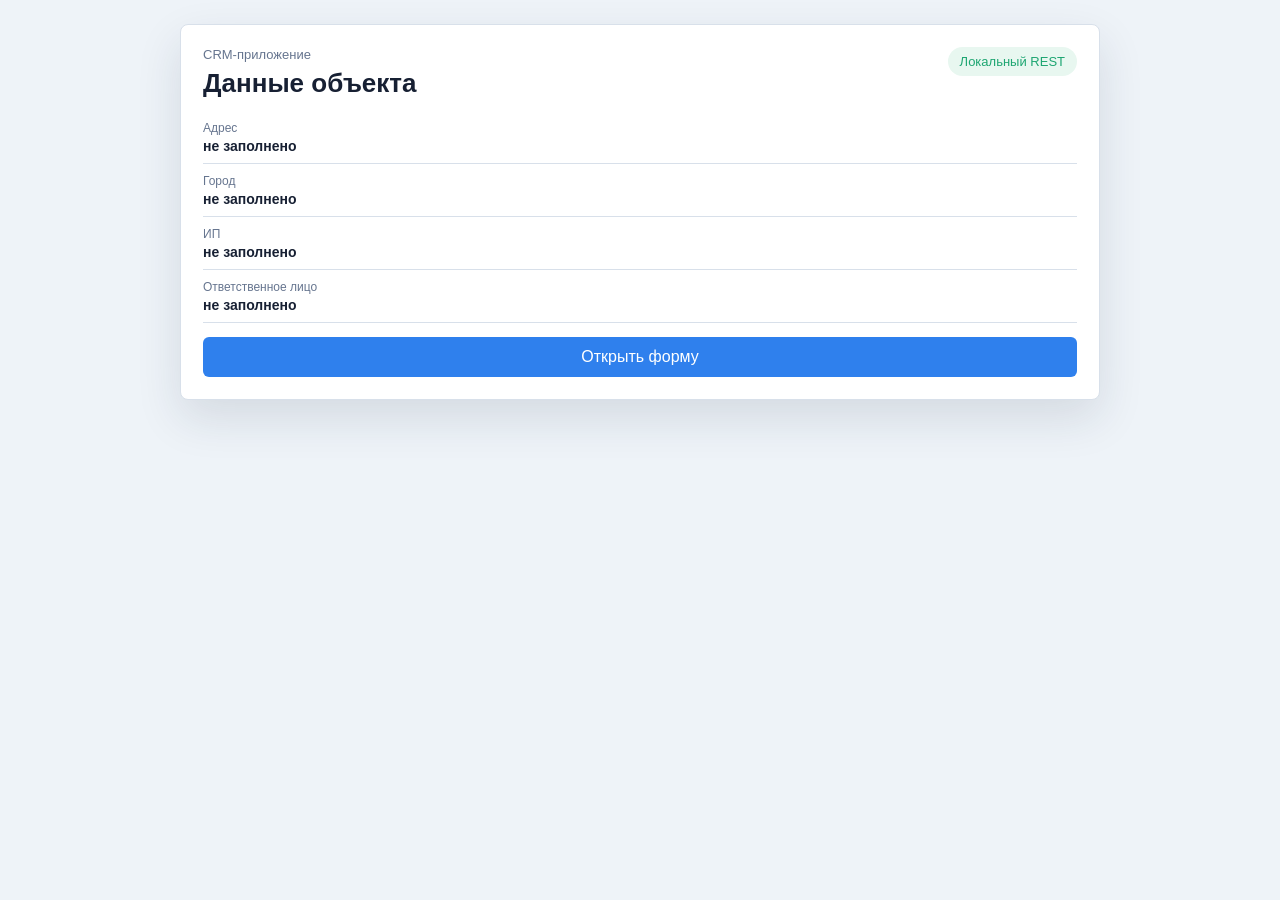
==== templates/index.html @ 55cd29e5 "Serve app shell through serverless handler" ====
<!doctype html>
<html lang="ru">
  <head>
    <meta charset="utf-8">
    <meta name="viewport" content="width=device-width, initial-scale=1">
    <title>Зависимые поля Bitrix24</title>
    <link rel="stylesheet" href="/styles.css">
  </head>
  <body>
    <main class="app-shell">
      <section class="panel" aria-labelledby="app-title">
        <div class="panel-header">
          <div>
            <p class="eyebrow">CRM-приложение</p>
            <h1 id="app-title">Данные объекта</h1>
          </div>
          <span class="status" id="connection-status">Загрузка</span>
        </div>

        <section class="button-mode" id="button-mode" hidden>
          <div class="summary-list">
            <div>
              <span>Адрес</span>
              <strong id="summary-address">не заполнено</strong>
            </div>
            <div>
              <span>Город</span>
              <strong id="summary-city">не заполнено</strong>
            </div>
            <div>
              <span>ИП</span>
              <strong id="summary-ip">не заполнено</strong>
            </div>
            <div>
              <span>Ответственное лицо</span>
              <strong id="summary-responsible">не заполнено</strong>
            </div>
          </div>
          <button type="button" class="button primary full-width" id="open-form-button">Открыть форму</button>
        </section>

        <form id="dependent-fields-form" class="field-grid" hidden>
          <label class="field deal-field" id="deal-id-wrapper">
            <span>ID сделки</span>
            <div class="inline-control">
              <input id="deal-id-field" name="dealId" type="number" inputmode="numeric" placeholder="Например 721747">
              <button type="button" class="button secondary" id="load-deal-button">Загрузить</button>
            </div>
          </label>

          <label class="field">
            <span>Поиск клиента</span>
            <div class="inline-control">
              <input id="client-search-field" name="clientSearch" type="search" placeholder="Название компании">
              <button type="button" class="button secondary" id="search-client-button">Найти</button>
            </div>
          </label>

          <label class="field">
            <span>Клиент</span>
            <select id="client-field" name="client" required>
              <option value="">Найдите или загрузите клиента</option>
            </select>
          </label>

          <label class="field">
            <span>Адрес объекта инфо</span>
            <select id="address-field" name="address" required disabled>
              <option value="">Сначала выберите клиента</option>
            </select>
          </label>

          <label class="field">
            <span>Город</span>
            <input id="city-field" name="city" type="text" readonly placeholder="Заполнится после выбора адреса">
          </label>

          <label class="field">
            <span>Наименование ИП инфо</span>
            <input id="ip-name-field" name="ipName" type="text" readonly placeholder="Заполнится после выбора адреса">
          </label>

          <label class="field">
            <span>Ответственное лицо ИП инфо</span>
            <input id="ip-responsible-field" name="ipResponsible" type="text" readonly placeholder="Заполнится после выбора адреса">
          </label>

          <div class="actions">
            <button type="button" class="button secondary" id="reset-button">Очистить</button>
            <button type="submit" class="button primary" id="save-button">Сохранить в сделку</button>
          </div>
        </form>

        <div class="result" id="result-panel" hidden>
          <div class="result-header">
            <strong>Результат</strong>
            <button type="button" class="link-button" id="close-result-button">Закрыть</button>
          </div>
          <pre id="result-output"></pre>
        </div>
      </section>
    </main>

    <script src="/app.js"></script>
  </body>
</html>
---- styles.css ----
:root {
  --bg: #eef3f8;
  --panel: #ffffff;
  --text: #172033;
  --muted: #66758f;
  --line: #d8e0ea;
  --blue: #2f80ed;
  --blue-dark: #1c64c8;
  --green: #1ea672;
  --red: #d64545;
  --shadow: 0 18px 46px rgba(28, 42, 68, 0.12);
}

* {
  box-sizing: border-box;
}

[hidden] {
  display: none !important;
}

body {
  margin: 0;
  min-height: 100vh;
  background: var(--bg);
  color: var(--text);
  font-family: Arial, Helvetica, sans-serif;
}

.app-shell {
  display: flex;
  align-items: flex-start;
  justify-content: center;
  min-height: 100vh;
  padding: 24px;
}

.panel {
  width: min(920px, 100%);
  background: var(--panel);
  border: 1px solid var(--line);
  border-radius: 8px;
  box-shadow: var(--shadow);
  padding: 22px;
}

.install-panel {
  width: min(680px, 100%);
}

.panel-header {
  display: flex;
  align-items: flex-start;
  justify-content: space-between;
  gap: 16px;
  margin-bottom: 22px;
}

.eyebrow {
  margin: 0 0 6px;
  color: var(--muted);
  font-size: 13px;
}

h1 {
  margin: 0;
  font-size: 26px;
  font-weight: 700;
}

.status {
  min-width: 116px;
  border-radius: 999px;
  padding: 7px 12px;
  background: #e8f7f0;
  color: var(--green);
  font-size: 13px;
  text-align: center;
  white-space: nowrap;
}

.status.error {
  background: #ffecec;
  color: var(--red);
}

.field-grid {
  display: grid;
  grid-template-columns: repeat(2, minmax(0, 1fr));
  gap: 16px;
}

.button-mode {
  display: grid;
  gap: 14px;
}

.summary-list {
  display: grid;
  gap: 10px;
}

.summary-list div {
  display: grid;
  gap: 3px;
  border-bottom: 1px solid var(--line);
  padding-bottom: 9px;
}

.summary-list span {
  color: var(--muted);
  font-size: 12px;
}

.summary-list strong {
  color: var(--text);
  font-size: 14px;
  font-weight: 600;
}

.full-width {
  width: 100%;
}

.deal-field {
  display: none;
}

.deal-field.visible {
  display: grid;
}

.field {
  display: grid;
  gap: 7px;
  min-width: 0;
}

.field span {
  color: var(--muted);
  font-size: 13px;
}

select,
input {
  width: 100%;
  min-height: 42px;
  border: 1px solid var(--line);
  border-radius: 6px;
  background: #fff;
  color: var(--text);
  font: inherit;
  padding: 0 12px;
}

.inline-control {
  display: grid;
  grid-template-columns: minmax(0, 1fr) auto;
  gap: 8px;
}

select:disabled,
input:read-only {
  background: #f7f9fc;
}

select:focus,
input:focus,
button:focus-visible {
  outline: 3px solid rgba(47, 128, 237, 0.2);
  outline-offset: 1px;
}

.actions {
  display: flex;
  align-items: center;
  justify-content: flex-end;
  grid-column: 1 / -1;
  gap: 10px;
  padding-top: 6px;
}

.button {
  min-height: 40px;
  border: 0;
  border-radius: 6px;
  padding: 0 18px;
  font: inherit;
  cursor: pointer;
}

.button.primary {
  background: var(--blue);
  color: #fff;
}

.button.primary:hover {
  background: var(--blue-dark);
}

.button.secondary {
  background: #edf2f7;
  color: var(--text);
}

.result {
  margin-top: 18px;
  border: 1px solid var(--line);
  border-radius: 8px;
  overflow: hidden;
}

.result-header {
  display: flex;
  align-items: center;
  justify-content: space-between;
  gap: 12px;
  border-bottom: 1px solid var(--line);
  padding: 12px 14px;
}

.link-button {
  border: 0;
  background: transparent;
  color: var(--blue);
  cursor: pointer;
  font: inherit;
  padding: 0;
}

pre {
  margin: 0;
  max-height: 260px;
  overflow: auto;
  background: #f8fafc;
  padding: 14px;
  font-size: 13px;
  line-height: 1.45;
}

@media (max-width: 720px) {
  .app-shell {
    padding: 12px;
  }

  .panel {
    padding: 16px;
  }

  .panel-header,
  .actions {
    align-items: stretch;
    flex-direction: column;
  }

  .field-grid {
    grid-template-columns: 1fr;
  }

  .inline-control {
    grid-template-columns: 1fr;
  }
}
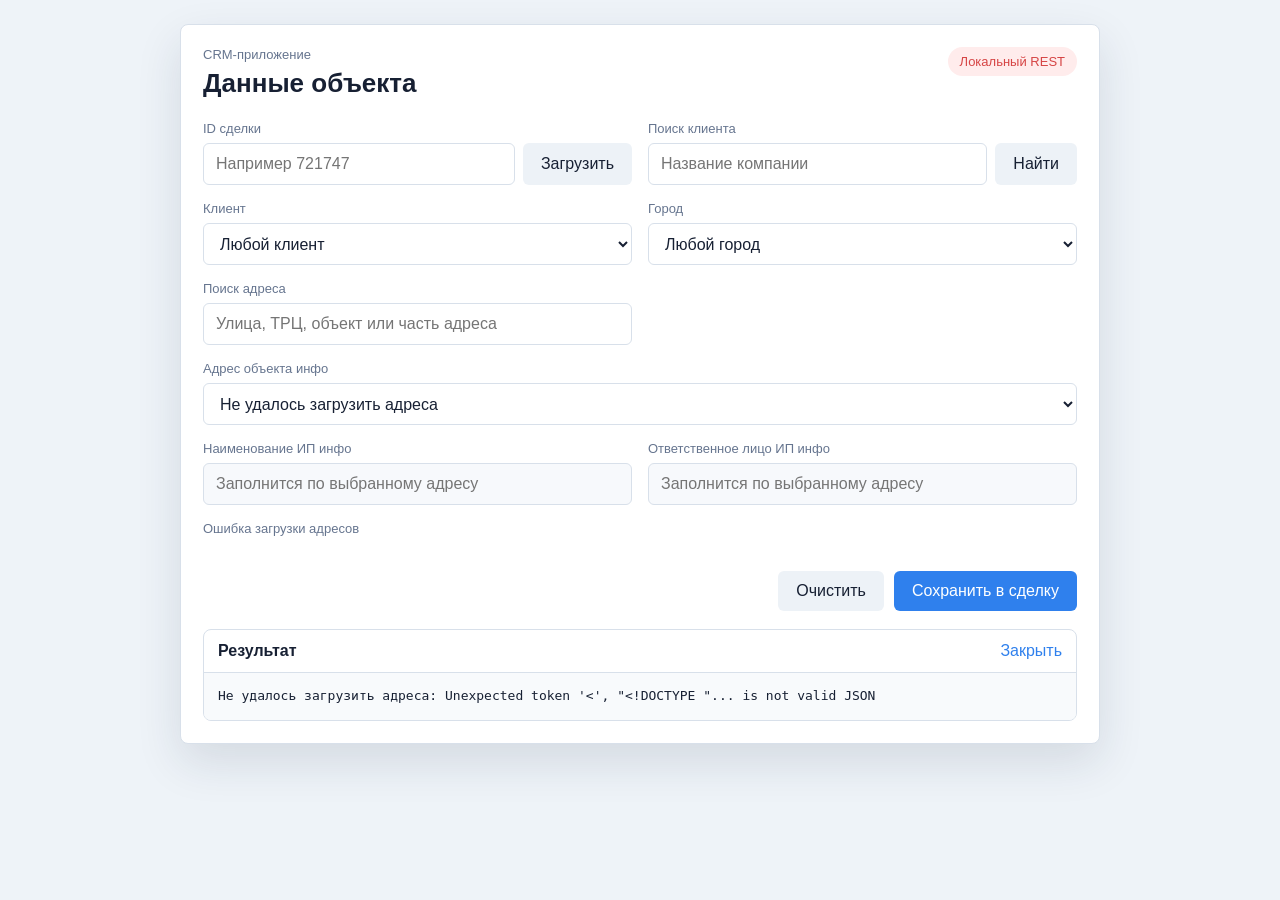
==== commit 2ce18a4a: "Improve dependent field filtering" ====
--- a/templates/index.html
+++ b/templates/index.html
@@ -58,32 +58,41 @@
 
           <label class="field">
             <span>Клиент</span>
-            <select id="client-field" name="client" required>
-              <option value="">Найдите или загрузите клиента</option>
-            </select>
-          </label>
-
-          <label class="field">
-            <span>Адрес объекта инфо</span>
-            <select id="address-field" name="address" required disabled>
-              <option value="">Сначала выберите клиента</option>
+            <select id="client-field" name="client">
+              <option value="">Любой клиент</option>
             </select>
           </label>
 
           <label class="field">
             <span>Город</span>
-            <input id="city-field" name="city" type="text" readonly placeholder="Заполнится после выбора адреса">
+            <select id="city-field" name="city">
+              <option value="">Любой город</option>
+            </select>
+          </label>
+
+          <label class="field">
+            <span>Поиск адреса</span>
+            <input id="address-search-field" name="addressSearch" type="search" placeholder="Улица, ТРЦ, объект или часть адреса">
+          </label>
+
+          <label class="field full-row">
+            <span>Адрес объекта инфо</span>
+            <select id="address-field" name="address" required>
+              <option value="">Загрузка адресов...</option>
+            </select>
           </label>
 
           <label class="field">
             <span>Наименование ИП инфо</span>
-            <input id="ip-name-field" name="ipName" type="text" readonly placeholder="Заполнится после выбора адреса">
+            <input id="ip-name-field" name="ipName" type="text" readonly placeholder="Заполнится по выбранному адресу">
           </label>
 
           <label class="field">
             <span>Ответственное лицо ИП инфо</span>
-            <input id="ip-responsible-field" name="ipResponsible" type="text" readonly placeholder="Заполнится после выбора адреса">
+            <input id="ip-responsible-field" name="ipResponsible" type="text" readonly placeholder="Заполнится по выбранному адресу">
           </label>
+
+          <div class="meta-line full-row" id="filter-status">Подбираем варианты</div>
 
           <div class="actions">
             <button type="button" class="button secondary" id="reset-button">Очистить</button>
--- a/styles.css
+++ b/styles.css
@@ -35,6 +35,22 @@
   padding: 24px;
 }
 
+body.bitrix-frame {
+  background: transparent;
+}
+
+body.bitrix-frame .app-shell {
+  min-height: auto;
+  padding: 0;
+}
+
+body.bitrix-frame .panel {
+  border: 0;
+  border-radius: 0;
+  box-shadow: none;
+  padding: 12px 0 0;
+}
+
 .panel {
   width: min(920px, 100%);
   background: var(--panel);
@@ -136,6 +152,11 @@
   min-width: 0;
 }
 
+.full-row,
+.meta-line {
+  grid-column: 1 / -1;
+}
+
 .field span {
   color: var(--muted);
   font-size: 13px;
@@ -159,6 +180,12 @@
   gap: 8px;
 }
 
+.meta-line {
+  min-height: 28px;
+  color: var(--muted);
+  font-size: 13px;
+}
+
 select:disabled,
 input:read-only {
   background: #f7f9fc;
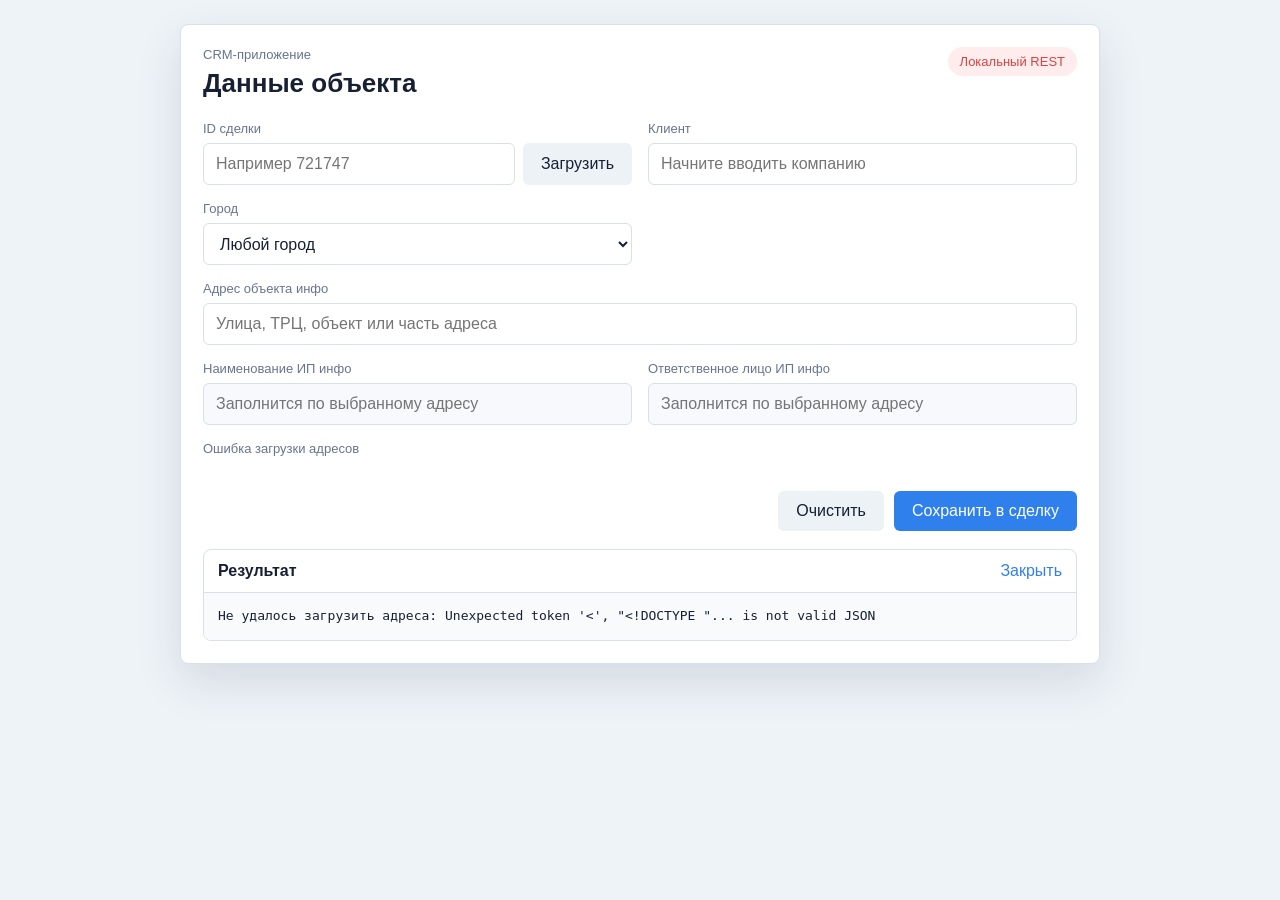
==== commit 8a3cd802: "Use lookup inputs for client and address" ====
--- a/templates/index.html
+++ b/templates/index.html
@@ -49,18 +49,14 @@
           </label>
 
           <label class="field">
-            <span>Поиск клиента</span>
-            <div class="inline-control">
-              <input id="client-search-field" name="clientSearch" type="search" placeholder="Название компании">
-              <button type="button" class="button secondary" id="search-client-button">Найти</button>
+            <span>Клиент</span>
+            <div class="lookup" id="client-lookup">
+              <input id="client-combobox-field" type="search" autocomplete="off" placeholder="Начните вводить компанию">
+              <select id="client-field" name="client" class="native-value" tabindex="-1" aria-hidden="true">
+                <option value="">Любой клиент</option>
+              </select>
+              <div class="lookup-menu" id="client-options" hidden></div>
             </div>
-          </label>
-
-          <label class="field">
-            <span>Клиент</span>
-            <select id="client-field" name="client">
-              <option value="">Любой клиент</option>
-            </select>
           </label>
 
           <label class="field">
@@ -70,16 +66,15 @@
             </select>
           </label>
 
-          <label class="field">
-            <span>Поиск адреса</span>
-            <input id="address-search-field" name="addressSearch" type="search" placeholder="Улица, ТРЦ, объект или часть адреса">
-          </label>
-
           <label class="field full-row">
             <span>Адрес объекта инфо</span>
-            <select id="address-field" name="address" required>
-              <option value="">Загрузка адресов...</option>
-            </select>
+            <div class="lookup" id="address-lookup">
+              <input id="address-combobox-field" type="search" autocomplete="off" placeholder="Улица, ТРЦ, объект или часть адреса">
+              <select id="address-field" name="address" class="native-value" tabindex="-1" aria-hidden="true">
+                <option value="">Загрузка адресов...</option>
+              </select>
+              <div class="lookup-menu" id="address-options" hidden></div>
+            </div>
           </label>
 
           <label class="field">
--- a/styles.css
+++ b/styles.css
@@ -180,6 +180,68 @@
   gap: 8px;
 }
 
+.lookup {
+  position: relative;
+}
+
+.native-value {
+  display: none;
+}
+
+.lookup-menu {
+  position: absolute;
+  z-index: 20;
+  top: calc(100% + 4px);
+  left: 0;
+  right: 0;
+  max-height: 280px;
+  overflow: auto;
+  border: 1px solid var(--line);
+  border-radius: 6px;
+  background: #fff;
+  box-shadow: 0 12px 30px rgba(28, 42, 68, 0.18);
+  padding: 6px 0;
+}
+
+.lookup-option {
+  display: grid;
+  width: 100%;
+  min-height: 56px;
+  border: 0;
+  border-radius: 0;
+  background: transparent;
+  color: var(--text);
+  cursor: pointer;
+  font: inherit;
+  gap: 4px;
+  padding: 9px 14px;
+  text-align: left;
+}
+
+.lookup-option:hover,
+.lookup-option:focus-visible {
+  background: #eef5ff;
+  outline: none;
+}
+
+.lookup-option strong {
+  overflow: hidden;
+  font-size: 14px;
+  font-weight: 500;
+  text-overflow: ellipsis;
+  white-space: nowrap;
+}
+
+.lookup-option span,
+.lookup-empty {
+  color: var(--muted);
+  font-size: 12px;
+}
+
+.lookup-empty {
+  padding: 12px 14px;
+}
+
 .meta-line {
   min-height: 28px;
   color: var(--muted);
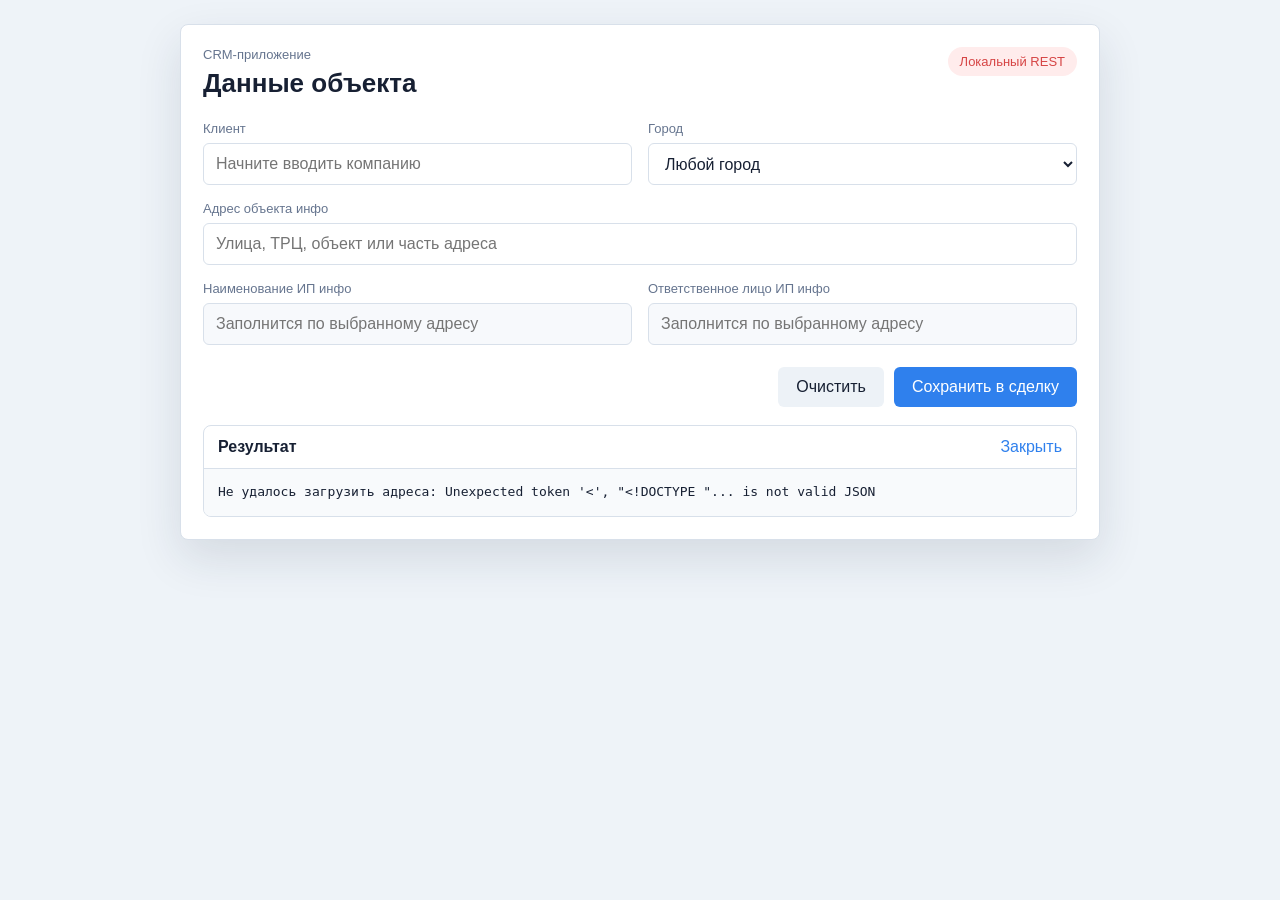
==== commit 56fa9147: "Hide technical deal and status fields" ====
--- a/templates/index.html
+++ b/templates/index.html
@@ -40,14 +40,6 @@
         </section>
 
         <form id="dependent-fields-form" class="field-grid" hidden>
-          <label class="field deal-field" id="deal-id-wrapper">
-            <span>ID сделки</span>
-            <div class="inline-control">
-              <input id="deal-id-field" name="dealId" type="number" inputmode="numeric" placeholder="Например 721747">
-              <button type="button" class="button secondary" id="load-deal-button">Загрузить</button>
-            </div>
-          </label>
-
           <label class="field">
             <span>Клиент</span>
             <div class="lookup" id="client-lookup">
@@ -87,8 +79,6 @@
             <input id="ip-responsible-field" name="ipResponsible" type="text" readonly placeholder="Заполнится по выбранному адресу">
           </label>
 
-          <div class="meta-line full-row" id="filter-status">Подбираем варианты</div>
-
           <div class="actions">
             <button type="button" class="button secondary" id="reset-button">Очистить</button>
             <button type="submit" class="button primary" id="save-button">Сохранить в сделку</button>
--- a/styles.css
+++ b/styles.css
@@ -138,22 +138,13 @@
   width: 100%;
 }
 
-.deal-field {
-  display: none;
-}
-
-.deal-field.visible {
-  display: grid;
-}
-
 .field {
   display: grid;
   gap: 7px;
   min-width: 0;
 }
 
-.full-row,
-.meta-line {
+.full-row {
   grid-column: 1 / -1;
 }
 
@@ -242,12 +233,6 @@
   padding: 12px 14px;
 }
 
-.meta-line {
-  min-height: 28px;
-  color: var(--muted);
-  font-size: 13px;
-}
-
 select:disabled,
 input:read-only {
   background: #f7f9fc;
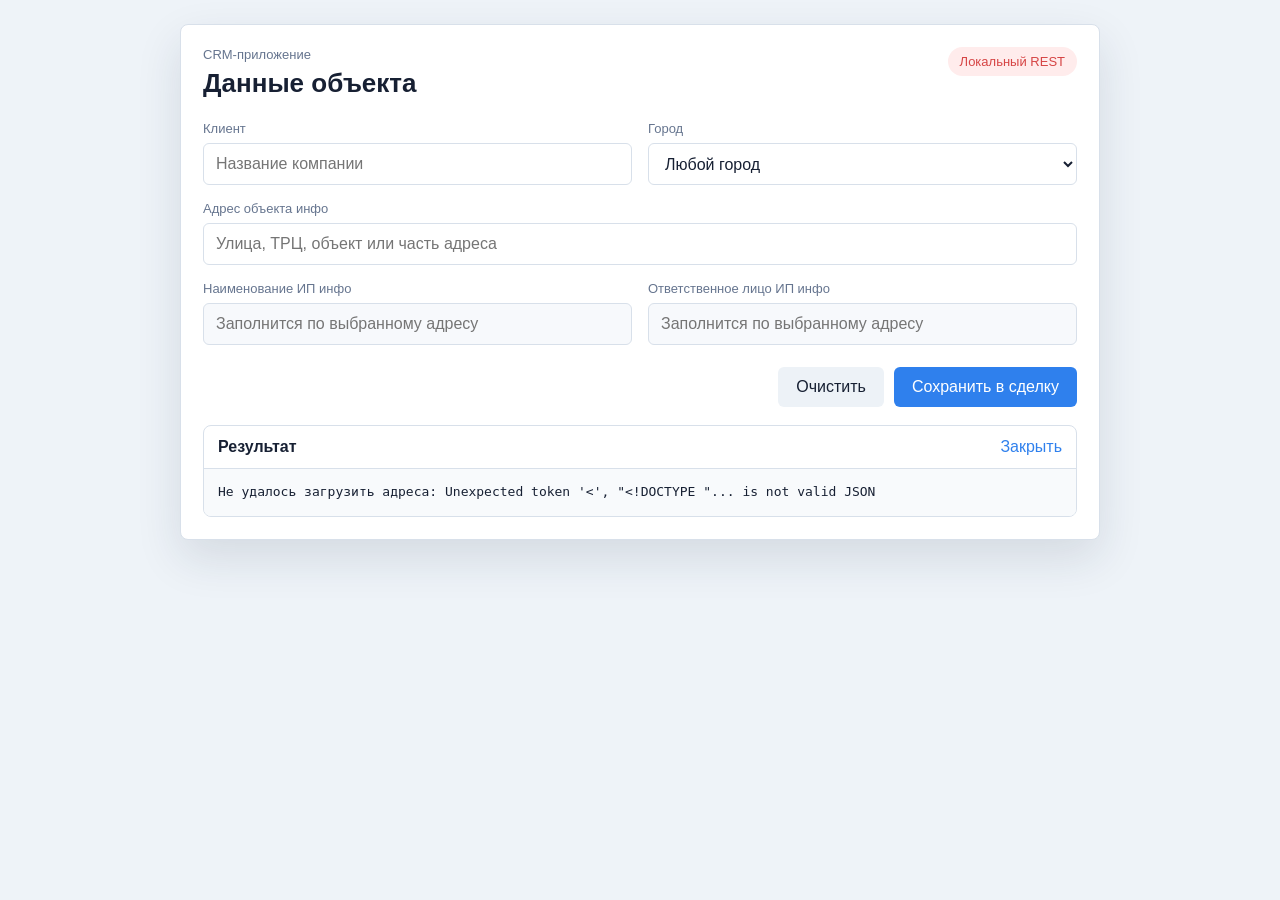
==== commit 646dab0a: "Polish lookup placeholder and save result" ====
--- a/templates/index.html
+++ b/templates/index.html
@@ -43,7 +43,7 @@
           <label class="field">
             <span>Клиент</span>
             <div class="lookup" id="client-lookup">
-              <input id="client-combobox-field" type="search" autocomplete="off" placeholder="Начните вводить компанию">
+              <input id="client-combobox-field" type="search" autocomplete="off" placeholder="Название компании">
               <select id="client-field" name="client" class="native-value" tabindex="-1" aria-hidden="true">
                 <option value="">Любой клиент</option>
               </select>
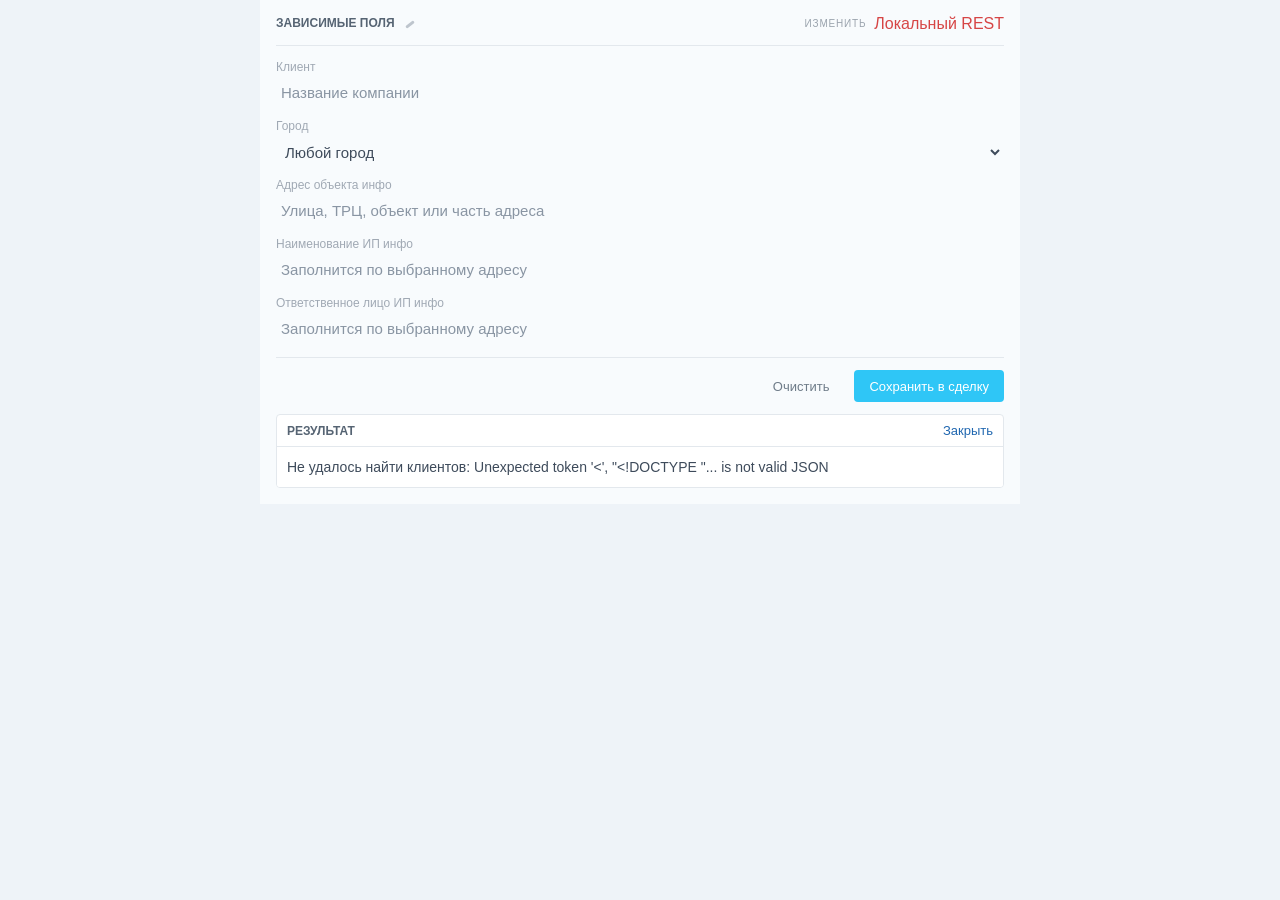
==== commit d6b502dd: "Match Bitrix deal section styling" ====
--- a/templates/index.html
+++ b/templates/index.html
@@ -8,12 +8,13 @@
   </head>
   <body>
     <main class="app-shell">
-      <section class="panel" aria-labelledby="app-title">
+      <section class="panel bitrix-section" aria-labelledby="app-title">
         <div class="panel-header">
-          <div>
-            <p class="eyebrow">CRM-приложение</p>
-            <h1 id="app-title">Данные объекта</h1>
+          <div class="section-title-wrap">
+            <h1 id="app-title">Зависимые поля</h1>
+            <span class="section-pencil" aria-hidden="true"></span>
           </div>
+          <span class="section-edit">изменить</span>
           <span class="status" id="connection-status">Загрузка</span>
         </div>
 
--- a/styles.css
+++ b/styles.css
@@ -1,14 +1,13 @@
 :root {
   --bg: #eef3f8;
-  --panel: #ffffff;
-  --text: #172033;
-  --muted: #66758f;
-  --line: #d8e0ea;
-  --blue: #2f80ed;
-  --blue-dark: #1c64c8;
-  --green: #1ea672;
+  --panel: #f8fbfd;
+  --text: #3e4b5b;
+  --muted: #a0a9b4;
+  --line: #e3e8ed;
+  --field: #ffffff;
+  --blue: #2067b0;
+  --blue-soft: #eef7ff;
   --red: #d64545;
-  --shadow: 0 18px 46px rgba(28, 42, 68, 0.12);
 }
 
 * {
@@ -32,7 +31,7 @@
   align-items: flex-start;
   justify-content: center;
   min-height: 100vh;
-  padding: 24px;
+  padding: 0;
 }
 
 body.bitrix-frame {
@@ -41,74 +40,96 @@
 
 body.bitrix-frame .app-shell {
   min-height: auto;
-  padding: 0;
-}
-
-body.bitrix-frame .panel {
+}
+
+.panel {
+  width: min(760px, 100%);
+  background: var(--panel);
   border: 0;
   border-radius: 0;
   box-shadow: none;
-  padding: 12px 0 0;
-}
-
-.panel {
-  width: min(920px, 100%);
-  background: var(--panel);
+  padding: 14px 16px 16px;
+}
+
+.install-panel {
+  width: min(680px, 100%);
+  background: #fff;
   border: 1px solid var(--line);
   border-radius: 8px;
-  box-shadow: var(--shadow);
   padding: 22px;
-}
-
-.install-panel {
-  width: min(680px, 100%);
 }
 
 .panel-header {
   display: flex;
-  align-items: flex-start;
-  justify-content: space-between;
-  gap: 16px;
-  margin-bottom: 22px;
-}
-
-.eyebrow {
-  margin: 0 0 6px;
-  color: var(--muted);
-  font-size: 13px;
+  align-items: center;
+  gap: 8px;
+  min-height: 32px;
+  border-bottom: 1px solid var(--line);
+  margin-bottom: 14px;
+  padding-bottom: 12px;
+}
+
+.section-title-wrap {
+  display: inline-flex;
+  align-items: center;
+  gap: 8px;
+  min-width: 0;
 }
 
 h1 {
   margin: 0;
-  font-size: 26px;
+  color: #566473;
+  font-size: 12px;
   font-weight: 700;
+  letter-spacing: 0;
+  line-height: 1.2;
+  text-transform: uppercase;
+}
+
+.section-pencil {
+  position: relative;
+  width: 13px;
+  height: 13px;
+  opacity: 0.55;
+}
+
+.section-pencil::before {
+  position: absolute;
+  top: 6px;
+  left: 2px;
+  width: 10px;
+  height: 3px;
+  border-radius: 2px;
+  background: #8f9aa6;
+  content: "";
+  transform: rotate(-38deg);
+}
+
+.section-edit {
+  margin-left: auto;
+  color: #9aa3ad;
+  font-size: 10px;
+  letter-spacing: 0.8px;
+  text-transform: uppercase;
 }
 
 .status {
-  min-width: 116px;
-  border-radius: 999px;
-  padding: 7px 12px;
-  background: #e8f7f0;
-  color: var(--green);
-  font-size: 13px;
-  text-align: center;
-  white-space: nowrap;
+  display: none;
 }
 
 .status.error {
-  background: #ffecec;
+  display: inline-flex;
   color: var(--red);
 }
 
-.field-grid {
-  display: grid;
-  grid-template-columns: repeat(2, minmax(0, 1fr));
-  gap: 16px;
-}
-
+.field-grid,
 .button-mode {
   display: grid;
-  gap: 14px;
+  gap: 12px;
+}
+
+.field-grid {
+  grid-template-columns: 1fr;
 }
 
 .summary-list {
@@ -116,59 +137,78 @@
   gap: 10px;
 }
 
-.summary-list div {
+.summary-list div,
+.field {
   display: grid;
-  gap: 3px;
-  border-bottom: 1px solid var(--line);
-  padding-bottom: 9px;
-}
-
-.summary-list span {
+  gap: 4px;
+  min-width: 0;
+}
+
+.summary-list span,
+.field span {
   color: var(--muted);
   font-size: 12px;
+  line-height: 1.25;
 }
 
 .summary-list strong {
   color: var(--text);
-  font-size: 14px;
-  font-weight: 600;
-}
-
+  font-size: 15px;
+  font-weight: 400;
+  line-height: 1.35;
+}
+
+.full-row,
 .full-width {
   width: 100%;
-}
-
-.field {
-  display: grid;
-  gap: 7px;
-  min-width: 0;
-}
-
-.full-row {
-  grid-column: 1 / -1;
-}
-
-.field span {
-  color: var(--muted);
-  font-size: 13px;
 }
 
 select,
 input {
   width: 100%;
-  min-height: 42px;
-  border: 1px solid var(--line);
-  border-radius: 6px;
-  background: #fff;
+  min-height: 28px;
+  border: 1px solid transparent;
+  border-radius: 4px;
+  background: transparent;
   color: var(--text);
   font: inherit;
-  padding: 0 12px;
-}
-
-.inline-control {
-  display: grid;
-  grid-template-columns: minmax(0, 1fr) auto;
-  gap: 8px;
+  font-size: 15px;
+  line-height: 1.35;
+  padding: 2px 4px;
+}
+
+select {
+  cursor: pointer;
+  padding-right: 24px;
+}
+
+input::placeholder {
+  color: #8995a3;
+}
+
+select:hover,
+input:hover {
+  border-color: #d8e0e8;
+  background: #fff;
+}
+
+select:focus,
+input:focus,
+button:focus-visible {
+  border-color: #7ab7ff;
+  background: #fff;
+  outline: none;
+}
+
+input:read-only {
+  color: var(--text);
+  background: transparent;
+}
+
+input:read-only:hover,
+input:read-only:focus {
+  border-color: transparent;
+  background: transparent;
 }
 
 .lookup {
@@ -185,19 +225,19 @@
   top: calc(100% + 4px);
   left: 0;
   right: 0;
-  max-height: 280px;
+  max-height: 300px;
   overflow: auto;
-  border: 1px solid var(--line);
-  border-radius: 6px;
-  background: #fff;
-  box-shadow: 0 12px 30px rgba(28, 42, 68, 0.18);
+  border: 1px solid #d7dde5;
+  border-radius: 4px;
+  background: #fff;
+  box-shadow: 0 12px 26px rgba(42, 54, 71, 0.18);
   padding: 6px 0;
 }
 
 .lookup-option {
   display: grid;
   width: 100%;
-  min-height: 56px;
+  min-height: 50px;
   border: 0;
   border-radius: 0;
   background: transparent;
@@ -205,20 +245,21 @@
   cursor: pointer;
   font: inherit;
   gap: 4px;
-  padding: 9px 14px;
+  padding: 8px 12px;
   text-align: left;
 }
 
 .lookup-option:hover,
 .lookup-option:focus-visible {
-  background: #eef5ff;
+  background: var(--blue-soft);
   outline: none;
 }
 
 .lookup-option strong {
   overflow: hidden;
+  color: #33465a;
   font-size: 14px;
-  font-weight: 500;
+  font-weight: 400;
   text-overflow: ellipsis;
   white-space: nowrap;
 }
@@ -230,58 +271,53 @@
 }
 
 .lookup-empty {
-  padding: 12px 14px;
-}
-
-select:disabled,
-input:read-only {
-  background: #f7f9fc;
-}
-
-select:focus,
-input:focus,
-button:focus-visible {
-  outline: 3px solid rgba(47, 128, 237, 0.2);
-  outline-offset: 1px;
+  padding: 12px;
 }
 
 .actions {
   display: flex;
   align-items: center;
   justify-content: flex-end;
-  grid-column: 1 / -1;
   gap: 10px;
-  padding-top: 6px;
+  border-top: 1px solid var(--line);
+  margin-top: 2px;
+  padding-top: 12px;
 }
 
 .button {
-  min-height: 40px;
-  border: 0;
-  border-radius: 6px;
-  padding: 0 18px;
+  min-height: 32px;
+  border: 1px solid transparent;
+  border-radius: 4px;
+  padding: 0 14px;
   font: inherit;
+  font-size: 13px;
   cursor: pointer;
 }
 
 .button.primary {
-  background: var(--blue);
+  background: #2fc6f6;
   color: #fff;
 }
 
 .button.primary:hover {
-  background: var(--blue-dark);
+  background: #18b9ee;
 }
 
 .button.secondary {
-  background: #edf2f7;
-  color: var(--text);
+  background: transparent;
+  color: #6f7c89;
+}
+
+.button.secondary:hover {
+  background: #eef3f7;
 }
 
 .result {
-  margin-top: 18px;
+  margin-top: 12px;
   border: 1px solid var(--line);
-  border-radius: 8px;
+  border-radius: 4px;
   overflow: hidden;
+  background: #fff;
 }
 
 .result-header {
@@ -290,7 +326,13 @@
   justify-content: space-between;
   gap: 12px;
   border-bottom: 1px solid var(--line);
-  padding: 12px 14px;
+  padding: 8px 10px;
+}
+
+.result-header strong {
+  color: #566473;
+  font-size: 12px;
+  text-transform: uppercase;
 }
 
 .link-button {
@@ -299,39 +341,30 @@
   color: var(--blue);
   cursor: pointer;
   font: inherit;
+  font-size: 13px;
   padding: 0;
 }
 
 pre {
   margin: 0;
-  max-height: 260px;
+  max-height: 180px;
   overflow: auto;
-  background: #f8fafc;
-  padding: 14px;
-  font-size: 13px;
+  background: #fff;
+  color: var(--text);
+  padding: 10px;
+  font-family: Arial, Helvetica, sans-serif;
+  font-size: 14px;
   line-height: 1.45;
+  white-space: pre-wrap;
 }
 
 @media (max-width: 720px) {
-  .app-shell {
+  .panel {
     padding: 12px;
   }
 
-  .panel {
-    padding: 16px;
-  }
-
-  .panel-header,
   .actions {
     align-items: stretch;
     flex-direction: column;
   }
-
-  .field-grid {
-    grid-template-columns: 1fr;
-  }
-
-  .inline-control {
-    grid-template-columns: 1fr;
-  }
-}
+}
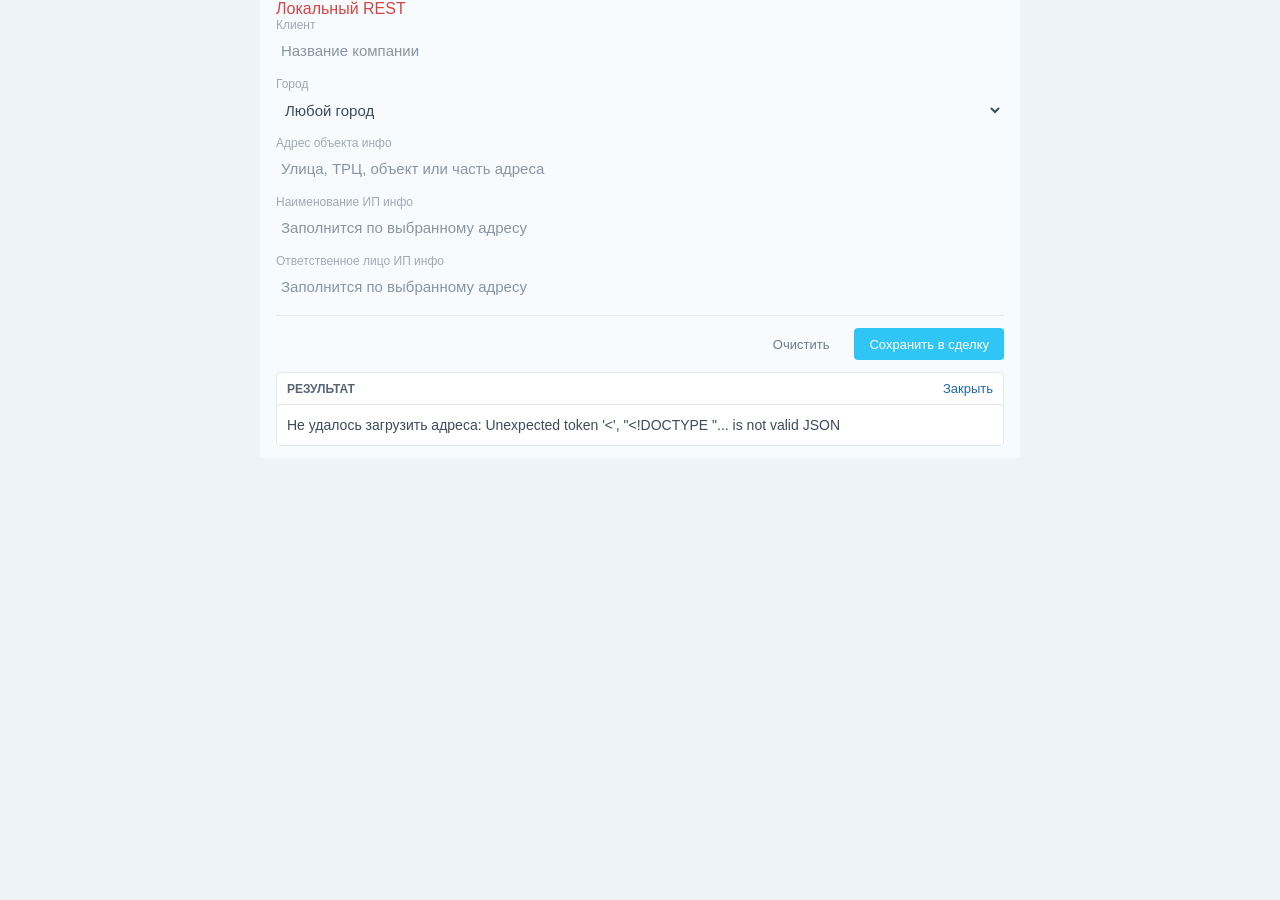
==== commit 12b0b8af: "Remove embedded header and reduce field height" ====
--- a/templates/index.html
+++ b/templates/index.html
@@ -8,15 +8,8 @@
   </head>
   <body>
     <main class="app-shell">
-      <section class="panel bitrix-section" aria-labelledby="app-title">
-        <div class="panel-header">
-          <div class="section-title-wrap">
-            <h1 id="app-title">Зависимые поля</h1>
-            <span class="section-pencil" aria-hidden="true"></span>
-          </div>
-          <span class="section-edit">изменить</span>
-          <span class="status" id="connection-status">Загрузка</span>
-        </div>
+      <section class="panel bitrix-section" aria-label="Зависимые поля">
+        <span class="status" id="connection-status">Загрузка</span>
 
         <section class="button-mode" id="button-mode" hidden>
           <div class="summary-list">
--- a/styles.css
+++ b/styles.css
@@ -20,7 +20,7 @@
 
 body {
   margin: 0;
-  min-height: 100vh;
+  min-height: 0;
   background: var(--bg);
   color: var(--text);
   font-family: Arial, Helvetica, sans-serif;
@@ -30,7 +30,7 @@
   display: flex;
   align-items: flex-start;
   justify-content: center;
-  min-height: 100vh;
+  min-height: 0;
   padding: 0;
 }
 
@@ -48,7 +48,7 @@
   border: 0;
   border-radius: 0;
   box-shadow: none;
-  padding: 14px 16px 16px;
+  padding: 0 16px 12px;
 }
 
 .install-panel {
@@ -57,60 +57,6 @@
   border: 1px solid var(--line);
   border-radius: 8px;
   padding: 22px;
-}
-
-.panel-header {
-  display: flex;
-  align-items: center;
-  gap: 8px;
-  min-height: 32px;
-  border-bottom: 1px solid var(--line);
-  margin-bottom: 14px;
-  padding-bottom: 12px;
-}
-
-.section-title-wrap {
-  display: inline-flex;
-  align-items: center;
-  gap: 8px;
-  min-width: 0;
-}
-
-h1 {
-  margin: 0;
-  color: #566473;
-  font-size: 12px;
-  font-weight: 700;
-  letter-spacing: 0;
-  line-height: 1.2;
-  text-transform: uppercase;
-}
-
-.section-pencil {
-  position: relative;
-  width: 13px;
-  height: 13px;
-  opacity: 0.55;
-}
-
-.section-pencil::before {
-  position: absolute;
-  top: 6px;
-  left: 2px;
-  width: 10px;
-  height: 3px;
-  border-radius: 2px;
-  background: #8f9aa6;
-  content: "";
-  transform: rotate(-38deg);
-}
-
-.section-edit {
-  margin-left: auto;
-  color: #9aa3ad;
-  font-size: 10px;
-  letter-spacing: 0.8px;
-  text-transform: uppercase;
 }
 
 .status {
@@ -360,7 +306,7 @@
 
 @media (max-width: 720px) {
   .panel {
-    padding: 12px;
+    padding: 0 12px 12px;
   }
 
   .actions {
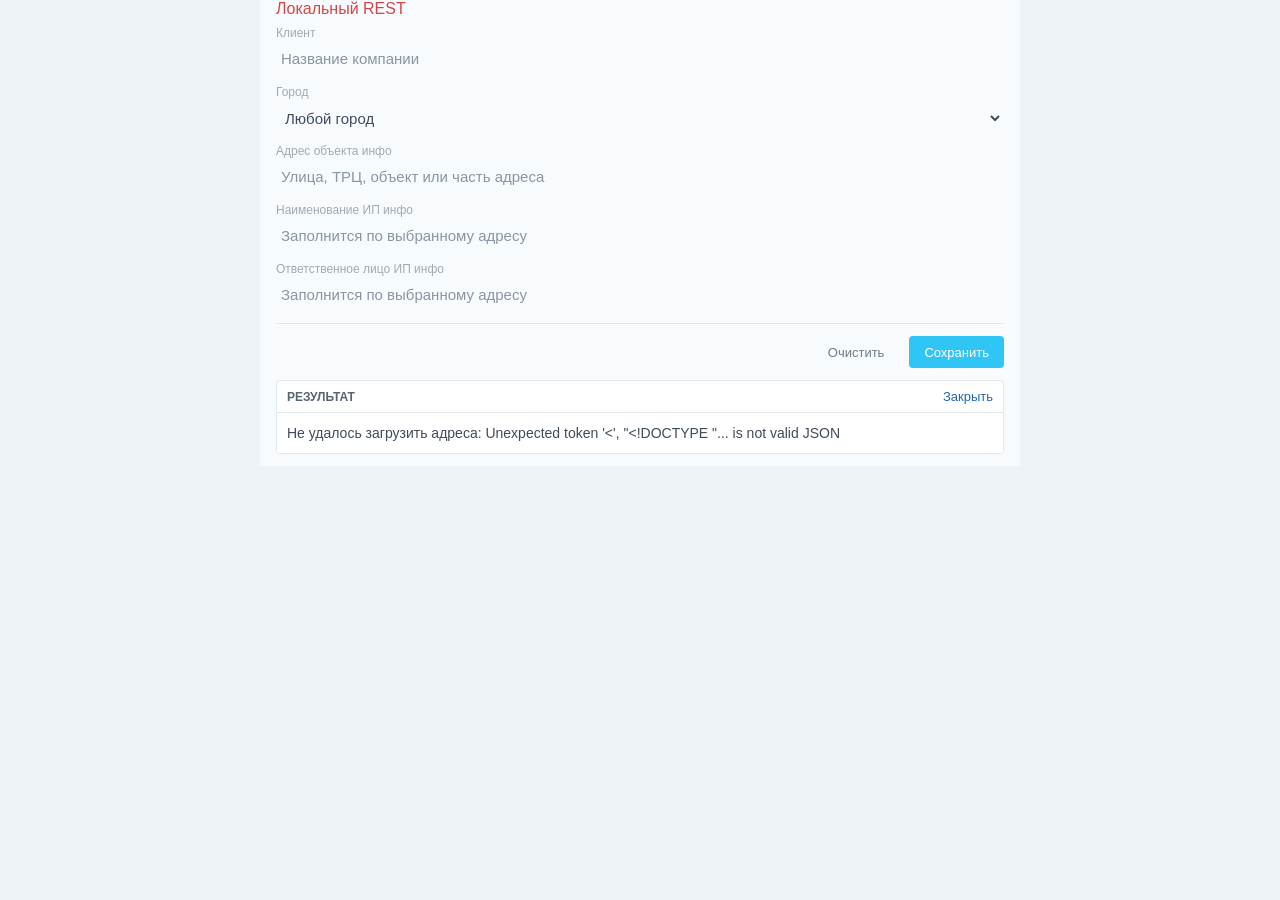
==== commit 1dc4ce67: "Adjust form spacing and save button label" ====
--- a/templates/index.html
+++ b/templates/index.html
@@ -75,7 +75,7 @@
 
           <div class="actions">
             <button type="button" class="button secondary" id="reset-button">Очистить</button>
-            <button type="submit" class="button primary" id="save-button">Сохранить в сделку</button>
+            <button type="submit" class="button primary" id="save-button">Сохранить</button>
           </div>
         </form>
 
--- a/styles.css
+++ b/styles.css
@@ -76,6 +76,7 @@
 
 .field-grid {
   grid-template-columns: 1fr;
+  padding-top: 8px;
 }
 
 .summary-list {
